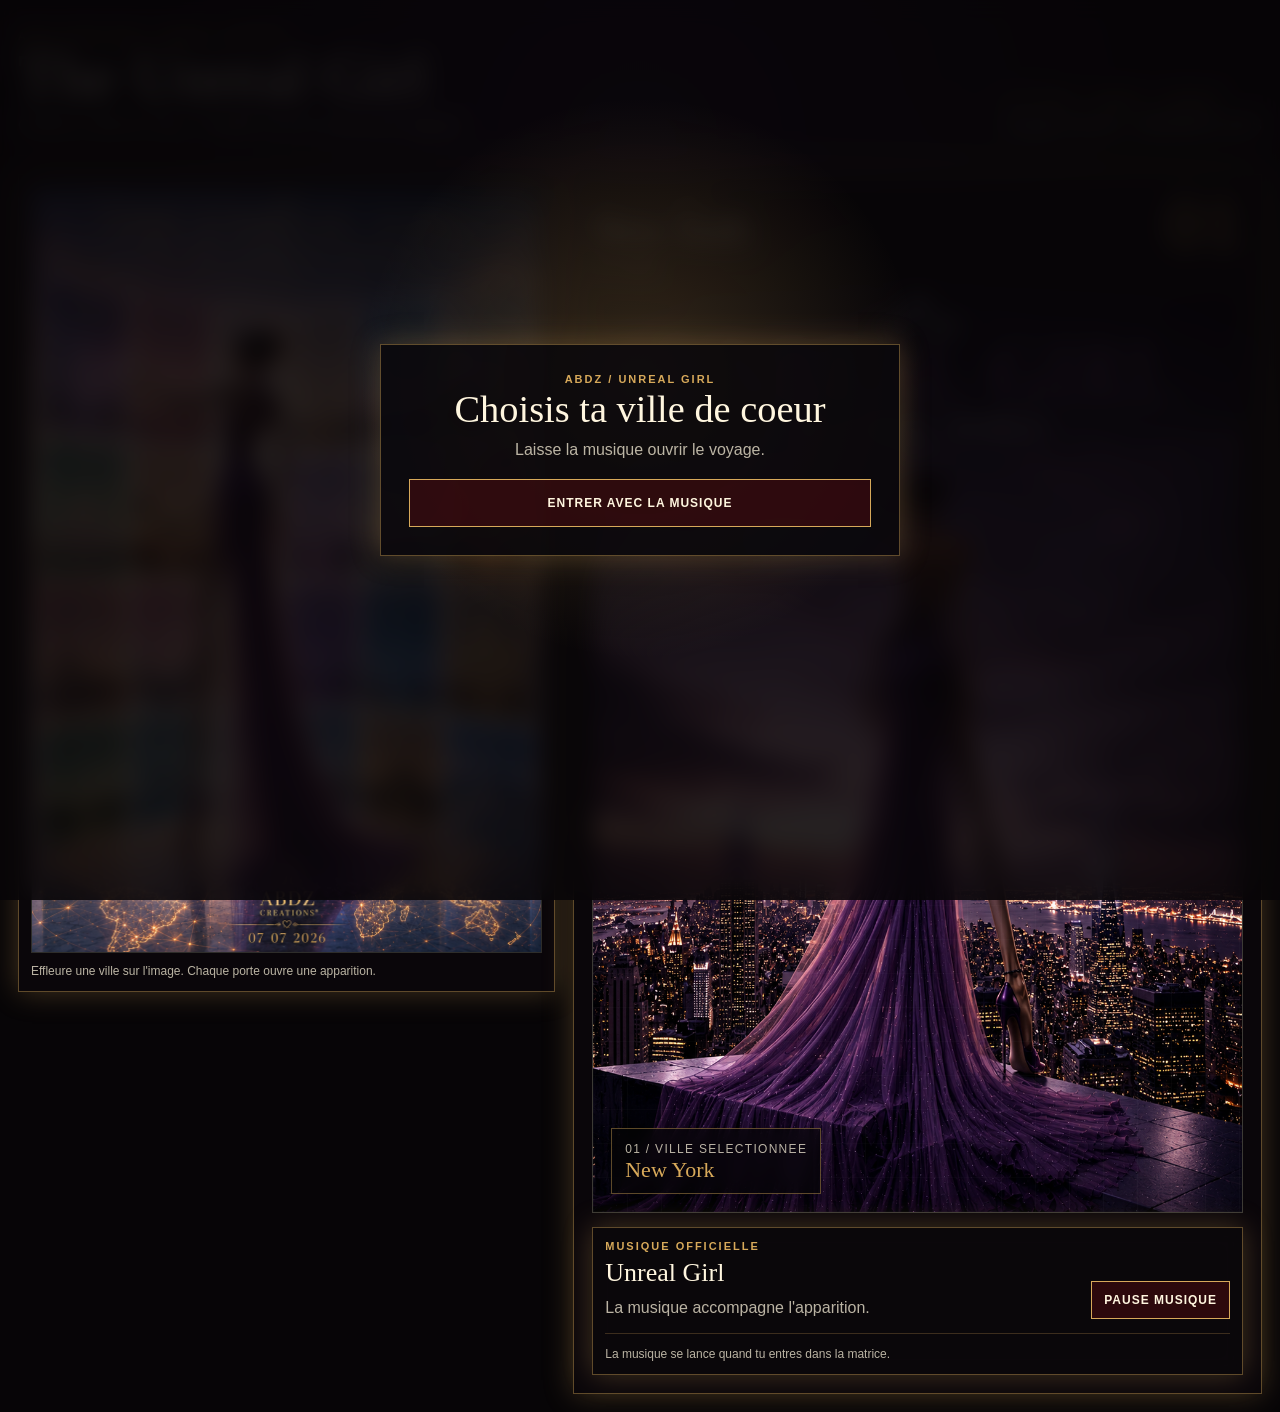
==== ireelle-voyage/index.html @ 3176d79c "Publier le portfolio ABDZ" ====
<!doctype html>
<html lang="fr">
<head>
  <meta charset="utf-8">
  <meta name="viewport" content="width=device-width, initial-scale=1">
  <title>ABDZ - Matrice 20 Cities</title>
  <style>
    :root {
      --bg: #070507;
      --panel: rgba(11, 8, 12, 0.82);
      --ink: #fff6df;
      --muted: rgba(255, 246, 223, 0.72);
      --gold: #d7a95a;
      --red: #a20e16;
      --line: rgba(215, 169, 90, 0.42);
      --glow: 0 0 28px rgba(215, 169, 90, 0.28);
    }

    * {
      box-sizing: border-box;
    }

    body {
      margin: 0;
      min-height: 100vh;
      background:
        radial-gradient(circle at 50% 10%, rgba(91, 50, 141, 0.28), transparent 34%),
        radial-gradient(circle at 82% 36%, rgba(215, 169, 90, 0.16), transparent 32%),
        var(--bg);
      color: var(--ink);
      font-family: Arial, Helvetica, sans-serif;
      overflow-x: hidden;
    }

    body.audio-ready .start-gate {
      opacity: 0;
      pointer-events: none;
      transform: scale(1.02);
    }

    button {
      font: inherit;
    }

    .shell {
      width: min(1780px, 100%);
      margin: 0 auto;
      padding: 18px;
    }

    .topbar {
      display: flex;
      align-items: end;
      justify-content: space-between;
      gap: 18px;
      padding: 12px 0 18px;
      border-bottom: 1px solid var(--line);
    }

    .eyebrow {
      margin: 0 0 6px;
      color: var(--gold);
      font-size: 11px;
      font-weight: 800;
      letter-spacing: 2px;
      text-transform: uppercase;
    }

    h1,
    h2 {
      margin: 0;
      font-family: Georgia, "Times New Roman", serif;
      font-weight: 500;
      letter-spacing: 0;
    }

    h1 {
      font-size: clamp(34px, 5vw, 78px);
      line-height: 0.9;
    }

    h2 {
      font-size: clamp(28px, 3vw, 52px);
      line-height: 0.95;
    }

    .subtitle {
      margin: 8px 0 0;
      color: var(--muted);
      line-height: 1.45;
    }

    .layout {
      display: grid;
      grid-template-columns: minmax(360px, 0.78fr) minmax(420px, 1fr);
      gap: 18px;
      align-items: start;
      padding-top: 18px;
    }

    .matrix-card,
    .screen-card,
    .music-panel {
      background: var(--panel);
      border: 1px solid var(--line);
      box-shadow: var(--glow);
      backdrop-filter: blur(10px);
    }

    .matrix-card {
      position: sticky;
      top: 16px;
      padding: 12px;
    }

    .matrix-wrap {
      position: relative;
      overflow: hidden;
      border: 1px solid rgba(255, 246, 223, 0.12);
      background: #111;
    }

    .matrix-wrap img {
      display: block;
      width: 100%;
      height: auto;
      user-select: none;
    }

    .hotspot {
      position: absolute;
      border: 1px solid rgba(255, 246, 223, 0.08);
      border-radius: 8px;
      background: rgba(255, 255, 255, 0.01);
      cursor: pointer;
      transition: border-color 180ms ease, box-shadow 180ms ease, background 180ms ease;
    }

    .hotspot:hover,
    .hotspot.active {
      border-color: rgba(255, 246, 223, 0.82);
      background: rgba(215, 169, 90, 0.12);
      box-shadow: 0 0 30px rgba(215, 169, 90, 0.55);
    }

    .screen-card {
      min-height: calc(100vh - 124px);
      display: grid;
      grid-template-rows: auto minmax(0, 1fr) auto;
      padding: 18px;
    }

    .screen-head {
      display: flex;
      justify-content: space-between;
      gap: 16px;
      align-items: start;
      margin-bottom: 14px;
    }

    .city-number {
      color: var(--gold);
      font-family: Georgia, "Times New Roman", serif;
      font-size: clamp(42px, 6vw, 88px);
      line-height: 0.82;
    }

    .screen {
      position: relative;
      min-height: 520px;
      overflow: hidden;
      border: 1px solid rgba(255, 246, 223, 0.22);
      background: #050505;
    }

    .screen::before {
      content: "";
      position: absolute;
      inset: 0;
      z-index: 2;
      pointer-events: none;
      background:
        linear-gradient(90deg, rgba(255, 255, 255, 0.035) 1px, transparent 1px),
        linear-gradient(180deg, rgba(255, 255, 255, 0.028) 1px, transparent 1px);
      background-size: 34px 34px;
      mix-blend-mode: screen;
      opacity: 0.5;
    }

    .screen img {
      width: 100%;
      height: 100%;
      min-height: 520px;
      display: block;
      object-fit: contain;
      background: #090909;
    }

    .screen-label {
      position: absolute;
      left: 18px;
      bottom: 18px;
      z-index: 3;
      max-width: calc(100% - 36px);
      padding: 10px 13px;
      color: var(--ink);
      background: rgba(5, 5, 5, 0.62);
      border: 1px solid var(--line);
      backdrop-filter: blur(8px);
    }

    .screen-label strong {
      display: block;
      color: var(--gold);
      font-family: Georgia, "Times New Roman", serif;
      font-size: 22px;
      font-weight: 500;
    }

    .screen-label span {
      color: var(--muted);
      font-size: 12px;
      letter-spacing: 1.3px;
      text-transform: uppercase;
    }

    .music-panel {
      margin-top: 14px;
      padding: 12px;
    }

    .music-head {
      display: flex;
      align-items: end;
      justify-content: space-between;
      gap: 14px;
      margin-bottom: 10px;
    }

    .music-head h3 {
      margin: 0;
      font-family: Georgia, "Times New Roman", serif;
      font-size: 26px;
      font-weight: 500;
      letter-spacing: 0;
    }

    .music-link {
      display: inline-flex;
      align-items: center;
      justify-content: center;
      min-height: 38px;
      padding: 9px 12px;
      border: 1px solid var(--gold);
      color: var(--ink);
      text-decoration: none;
      font-size: 12px;
      font-weight: 800;
      letter-spacing: 1px;
      text-transform: uppercase;
      background: rgba(162, 14, 22, 0.22);
    }

    .music-frame {
      position: relative;
      overflow: hidden;
      aspect-ratio: 16 / 9;
      border: 1px solid rgba(255, 246, 223, 0.18);
      background: #050505;
    }

    .music-frame iframe {
      position: absolute;
      inset: 0;
      width: 100%;
      height: 100%;
      border: 0;
    }

    .audio-bar {
      display: flex;
      align-items: center;
      justify-content: space-between;
      gap: 12px;
      margin-top: 14px;
      padding-top: 12px;
      border-top: 1px solid rgba(215, 169, 90, 0.24);
    }

    .sound-btn {
      min-height: 38px;
      border: 1px solid var(--gold);
      background: rgba(162, 14, 22, 0.22);
      color: var(--ink);
      padding: 9px 12px;
      cursor: pointer;
      font-size: 12px;
      font-weight: 800;
      letter-spacing: 1px;
      text-transform: uppercase;
    }

    .sound-status {
      margin: 0;
      color: var(--muted);
      font-size: 12px;
      line-height: 1.35;
    }

    .start-gate {
      position: fixed;
      inset: 0;
      z-index: 20;
      display: grid;
      place-items: center;
      padding: 24px;
      background:
        radial-gradient(circle at 50% 42%, rgba(215, 169, 90, 0.22), transparent 34%),
        rgba(7, 5, 7, 0.88);
      backdrop-filter: blur(12px);
      transition: opacity 280ms ease, transform 280ms ease;
    }

    .start-box {
      width: min(520px, 100%);
      padding: 28px;
      border: 1px solid var(--line);
      background: rgba(11, 8, 12, 0.88);
      box-shadow: var(--glow);
      text-align: center;
    }

    .start-box h2 {
      margin-bottom: 10px;
    }

    .start-box .sound-btn {
      margin-top: 18px;
      width: 100%;
      min-height: 48px;
    }

    .hint {
      margin: 10px 0 0;
      color: var(--muted);
      font-size: 12px;
      line-height: 1.4;
    }

    @media (max-width: 1100px) {
      .layout {
        grid-template-columns: 1fr;
      }

      .matrix-card {
        position: static;
      }

      .screen-card {
        min-height: auto;
      }
    }

    @media (max-width: 700px) {
      .shell {
        padding: 12px;
      }

      .topbar,
      .screen-head,
      .music-head {
        display: block;
      }

      .music-link {
        margin-top: 10px;
        width: 100%;
      }

      .audio-bar {
        display: block;
      }

      .audio-bar .sound-btn {
        width: 100%;
        margin-bottom: 10px;
      }

      .screen,
      .screen img {
        min-height: 360px;
      }
    }
  </style>
</head>
<body>
  <div class="start-gate" id="startGate">
    <div class="start-box">
      <p class="eyebrow">ABDZ / Unreal Girl</p>
      <h2>Choisis ta ville de coeur</h2>
      <p class="subtitle">Laisse la musique ouvrir le voyage.</p>
      <button class="sound-btn" id="startSound" type="button">Entrer avec la musique</button>
    </div>
  </div>

  <main class="shell">
    <header class="topbar">
      <div>
        <p class="eyebrow">ABDZ Creations / Unreal Journey</p>
        <h1>The Unreal Girl</h1>
        <p class="subtitle">Choisis ta ville de coeur. L'Irréelle ouvre le monde qui t'appelle.</p>
      </div>
      <div>
        <p class="eyebrow">20 Cities / 1 Muse / 1 Dream</p>
        <p class="subtitle">Voyage immersif - DERNIERS JETS</p>
      </div>
    </header>

    <section class="layout">
      <article class="matrix-card">
        <div class="matrix-wrap" id="matrixWrap">
          <img src="MATRICE.png" alt="Matrice 20 villes ABDZ">
        </div>
        <p class="hint">Effleure une ville sur l'image. Chaque porte ouvre une apparition.</p>
      </article>

      <article class="screen-card">
        <div class="screen-head">
          <div>
            <p class="eyebrow">Ville de coeur</p>
            <h2 id="cityTitle">New York</h2>
            <p id="cityMeta" class="subtitle">01 / USA</p>
          </div>
          <div id="cityNumber" class="city-number">01</div>
        </div>

        <div class="screen">
          <img id="cityImage" src="1-NEW YORK.png" alt="New York">
          <div class="screen-label">
            <span id="screenIndex">01 / Ville selectionnee</span>
            <strong id="screenCity">New York</strong>
          </div>
        </div>

        <section class="music-panel" aria-label="Musique officielle ABDZ">
          <div class="music-head">
            <div>
              <p class="eyebrow">Musique officielle</p>
              <h3>Unreal Girl</h3>
              <p class="subtitle">La musique accompagne l'apparition.</p>
            </div>
            <button class="sound-btn" id="toggleSound" type="button">Pause musique</button>
          </div>
          <div class="audio-bar">
            <p class="sound-status" id="soundStatus">La musique se lance quand tu entres dans la matrice.</p>
            <audio id="soundtrack" src="UNREAL_GIRL.mp3" preload="auto" loop></audio>
          </div>
        </section>
      </article>
    </section>
  </main>

  <script>
    const cities = [
      { n: "01", city: "New York", country: "USA", file: "1-NEW YORK.png", box: [2.0, 11.5, 17.2, 20.5] },
      { n: "02", city: "Paris", country: "France", file: "2-PARIS.png", box: [20.0, 14.2, 15.4, 17.8] },
      { n: "03", city: "Dubaï", country: "UAE", file: "3-DUBAI.png", box: [50.2, 16.4, 13.6, 15.5] },
      { n: "04", city: "Tokyo", country: "Japon", file: "4-TOKYO.png", box: [65.0, 14.2, 15.2, 17.8] },
      { n: "05", city: "Londres", country: "UK", file: "5-LONDRES .png", box: [81.4, 11.5, 16.8, 20.5] },
      { n: "06", city: "Milan", country: "Italie", file: "6-MILAN .png", box: [2.0, 32.8, 17.2, 18.2] },
      { n: "07", city: "Los Angeles", country: "USA", file: "7-LOS ANGELES .png", box: [20.0, 34.0, 15.4, 17.0] },
      { n: "08", city: "Séoul", country: "Corée du Sud", file: "8-SEOUL.png", box: [50.2, 34.0, 13.6, 17.0] },
      { n: "09", city: "Monaco", country: "Monaco", file: "9-MONACO.png", box: [65.0, 34.0, 15.2, 17.0] },
      { n: "10", city: "Marrakech", country: "Maroc", file: "10-MARAKECH.png", box: [81.4, 32.8, 16.8, 18.2] },
      { n: "11", city: "Rome", country: "Italie", file: "11-ROME.png", box: [2.0, 51.6, 17.2, 18.6] },
      { n: "12", city: "Venise", country: "Italie", file: "12.VENISE.png", box: [20.0, 51.6, 15.4, 18.6] },
      { n: "13", city: "Shanghai", country: "Chine", file: "13-SHANGAI .png", box: [50.2, 51.6, 13.6, 18.6] },
      { n: "14", city: "Hong Kong", country: "Chine", file: "14-HONG KONG.png", box: [65.0, 51.6, 15.2, 18.6] },
      { n: "15", city: "Las Vegas", country: "USA", file: "15-LAS VEGAS.png", box: [81.4, 51.6, 16.8, 18.6] },
      { n: "16", city: "Rio de Janeiro", country: "Brésil", file: "16-RIO DE JANEIRO.png", box: [2.0, 69.6, 17.2, 15.8] },
      { n: "17", city: "Singapour", country: "Singapour", file: "17-SINGAPOUR.png", box: [20.0, 69.6, 15.4, 15.8] },
      { n: "18", city: "Sydney", country: "Australie", file: "18-SYDNEY.png", box: [50.2, 69.6, 13.6, 15.8] },
      { n: "19", city: "Le Caire", country: "Égypte", file: "19-LE CAIRE.png", box: [65.0, 69.6, 15.2, 15.8] },
      { n: "20", city: "Santorin", country: "Grèce", file: "20-SANTORIN.png", box: [81.4, 69.6, 16.8, 15.8] }
    ];

    const matrixWrap = document.querySelector("#matrixWrap");
    const cityImage = document.querySelector("#cityImage");
    const cityTitle = document.querySelector("#cityTitle");
    const cityMeta = document.querySelector("#cityMeta");
    const cityNumber = document.querySelector("#cityNumber");
    const screenIndex = document.querySelector("#screenIndex");
    const screenCity = document.querySelector("#screenCity");
    const soundtrack = document.querySelector("#soundtrack");
    const startGate = document.querySelector("#startGate");
    const startSound = document.querySelector("#startSound");
    const toggleSound = document.querySelector("#toggleSound");
    const soundStatus = document.querySelector("#soundStatus");
    let activeIndex = 0;
    let soundStarted = false;

    function setSoundState(isPlaying) {
      toggleSound.textContent = isPlaying ? "Pause musique" : "Relancer musique";
      soundStatus.textContent = isPlaying ? "Musique active dans la matrice." : "Musique en pause.";
    }

    function startExperience() {
      document.body.classList.add("audio-ready");
      soundtrack.volume = 0.82;
      soundtrack.play().then(() => {
        soundStarted = true;
        setSoundState(true);
      }).catch(() => {
        soundStarted = false;
        setSoundState(false);
        soundStatus.textContent = "Clique sur Relancer musique si Chrome bloque le son.";
      });
    }

    function createHotspots() {
      cities.forEach((item, index) => {
        const hot = document.createElement("button");
        hot.type = "button";
        hot.className = "hotspot";
        hot.title = `${item.n} ${item.city}`;
        hot.setAttribute("aria-label", `${item.n} ${item.city}`);
        hot.dataset.index = index;
        const [x, y, w, h] = item.box;
        hot.style.left = `${x}%`;
        hot.style.top = `${y}%`;
        hot.style.width = `${w}%`;
        hot.style.height = `${h}%`;
        hot.addEventListener("click", () => selectCity(index));
        matrixWrap.appendChild(hot);
      });
    }

    function selectCity(index) {
      activeIndex = index;
      const item = cities[index];
      cityImage.src = item.file;
      cityImage.alt = item.city;
      cityTitle.textContent = item.city;
      cityMeta.textContent = `${item.n} / ${item.country}`;
      cityNumber.textContent = item.n;
      screenIndex.textContent = `${item.n} / Ville selectionnee`;
      screenCity.textContent = item.city;

      document.querySelectorAll("[data-index]").forEach(node => {
        node.classList.toggle("active", Number(node.dataset.index) === index);
      });
    }

    cityImage.addEventListener("dblclick", () => {
      window.open(cityImage.src, "_blank", "noopener,noreferrer");
    });

    window.addEventListener("keydown", event => {
      if (event.key === "ArrowRight") selectCity((activeIndex + 1) % cities.length);
      if (event.key === "ArrowLeft") selectCity((activeIndex - 1 + cities.length) % cities.length);
    });

    startSound.addEventListener("click", startExperience);

    toggleSound.addEventListener("click", () => {
      if (!soundStarted || soundtrack.paused) {
        soundtrack.play().then(() => {
          soundStarted = true;
          setSoundState(true);
        }).catch(() => {
          soundStatus.textContent = "Le fichier UNREAL_GIRL.mp3 doit rester dans ce dossier.";
        });
      } else {
        soundtrack.pause();
        setSoundState(false);
      }
    });

    createHotspots();
    selectCity(0);
  </script>
</body>
</html>
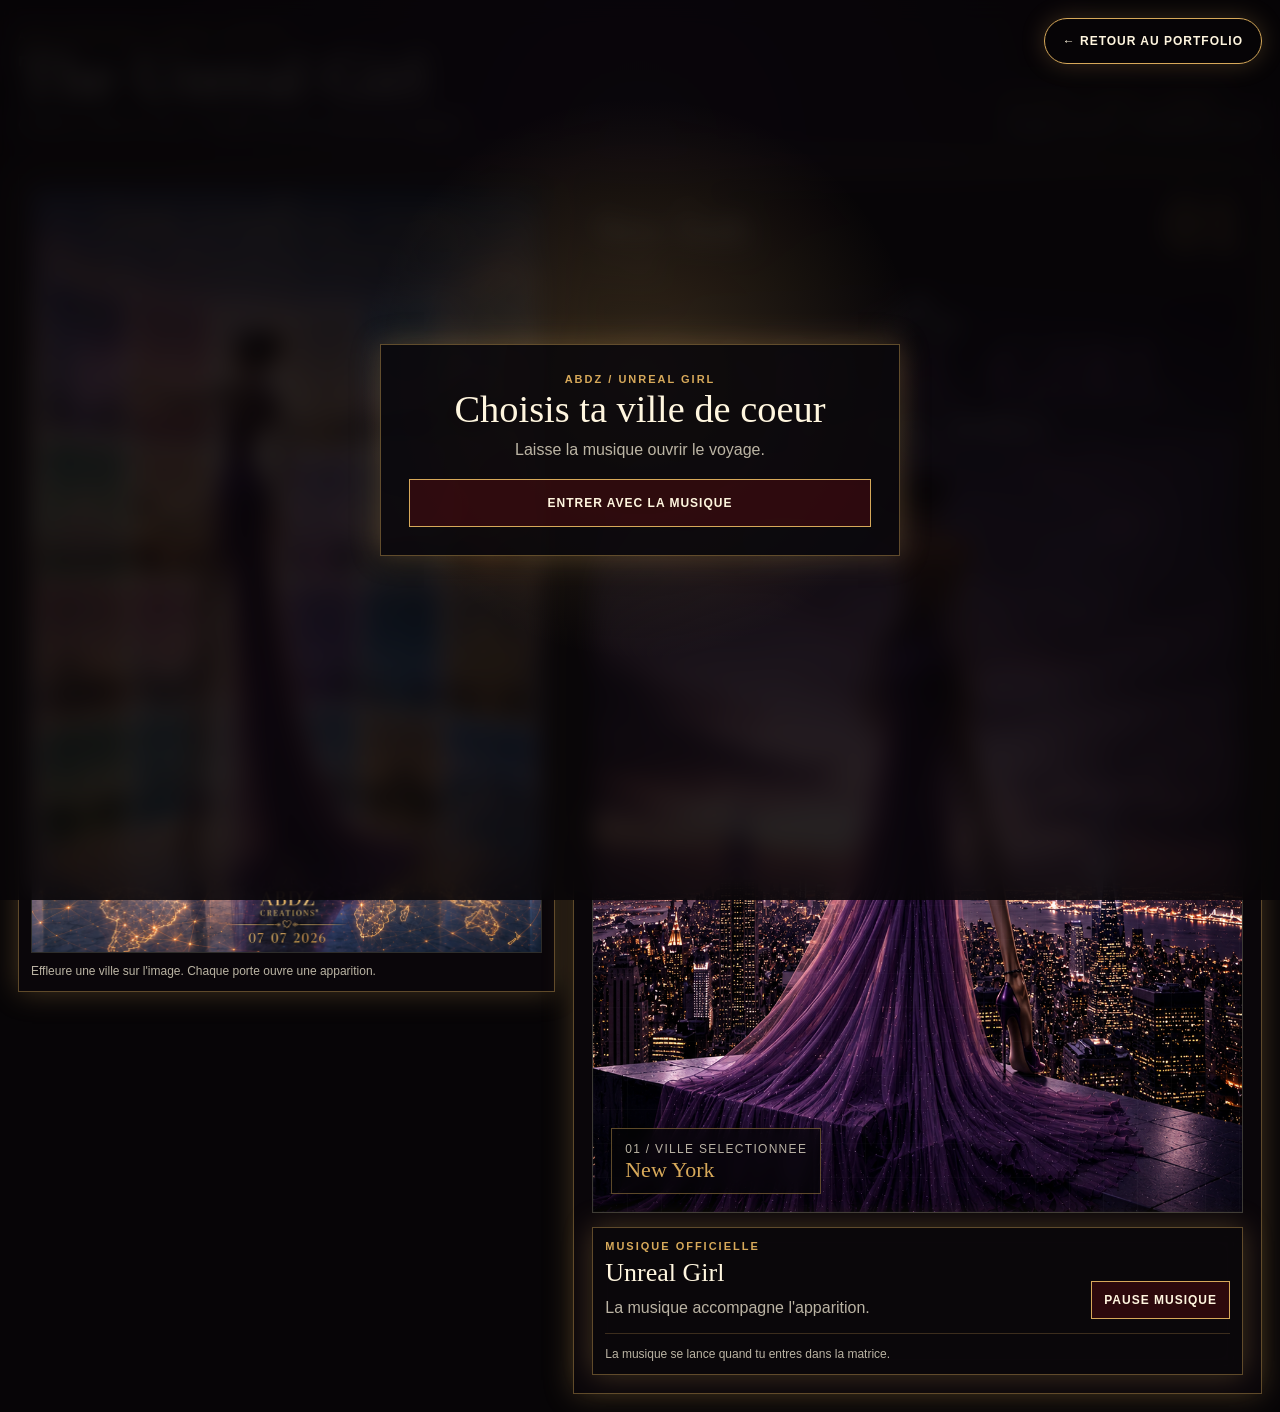
==== commit 9f9316dd: "Corriger le voyage de L'Ireelle" ====
--- a/ireelle-voyage/index.html
+++ b/ireelle-voyage/index.html
@@ -42,6 +42,36 @@
       font: inherit;
     }
 
+    .portfolio-return {
+      position: fixed;
+      top: 18px;
+      right: 18px;
+      z-index: 1000;
+      display: inline-flex;
+      align-items: center;
+      justify-content: center;
+      min-height: 46px;
+      padding: 0 18px;
+      border: 1px solid var(--gold);
+      border-radius: 999px;
+      background: rgba(7, 5, 7, 0.94);
+      box-shadow: 0 0 24px rgba(215, 169, 90, 0.24);
+      color: var(--ink);
+      font-size: 12px;
+      font-weight: 800;
+      letter-spacing: 1px;
+      text-decoration: none;
+      text-transform: uppercase;
+      backdrop-filter: blur(10px);
+    }
+
+    .portfolio-return:hover,
+    .portfolio-return:focus-visible {
+      background: var(--gold);
+      color: #070507;
+      outline: none;
+    }
+
     .shell {
       width: min(1780px, 100%);
       margin: 0 auto;
@@ -394,6 +424,8 @@
   </style>
 </head>
 <body>
+  <a class="portfolio-return" href="../index.html#sommaire" aria-label="Retour au sommaire du portfolio ABDZ">← Retour au portfolio</a>
+
   <div class="start-gate" id="startGate">
     <div class="start-box">
       <p class="eyebrow">ABDZ / Unreal Girl</p>
